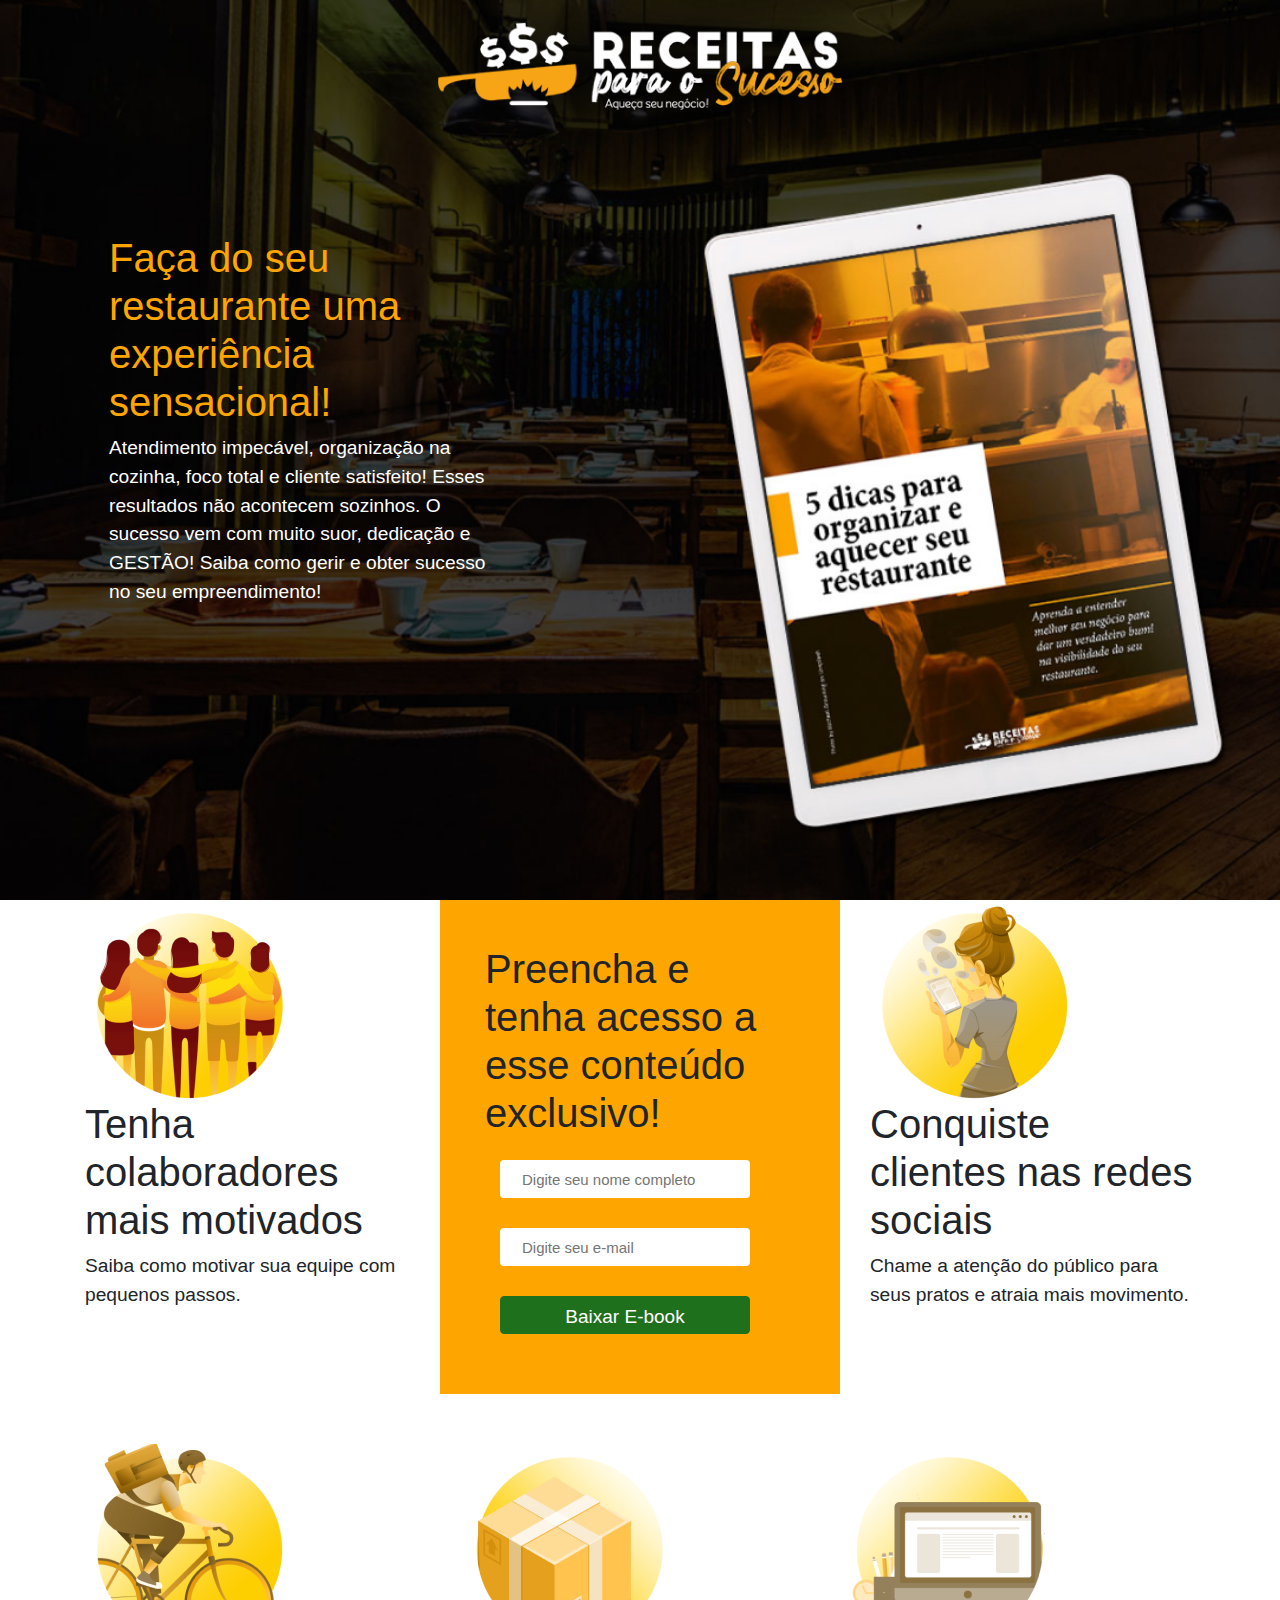
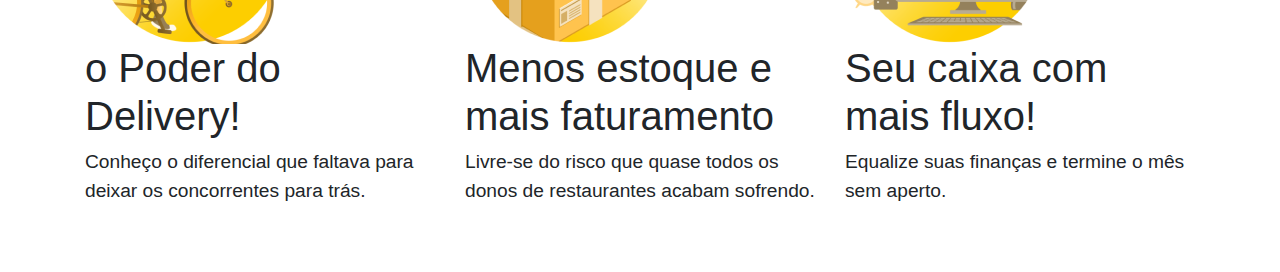
==== index.html @ 4bd51aca "ajustes dos cards" ====
<!doctype html>
<html lang="en">

<head>
    <!-- Required meta tags -->
    <meta charset="utf-8">
    <meta name="viewport" content="width=device-width, initial-scale=1, shrink-to-fit=no">
    <link rel="stylesheet" href="style.css">
    <!-- Bootstrap CSS -->
    <link rel="stylesheet" href="https://stackpath.bootstrapcdn.com/bootstrap/4.4.1/css/bootstrap.min.css" integrity="sha384-Vkoo8x4CGsO3+Hhxv8T/Q5PaXtkKtu6ug5TOeNV6gBiFeWPGFN9MuhOf23Q9Ifjh" crossorigin="anonymous">

    <title>Receitas para o Sucesso - Aqueça seu negócio!</title>
</head>

<body>

    <div class='hero'>
        <header>
            <div class="logo-img">
                <img id="header-img" src="./assets/Logo.png" alt="Receitas para o Sucesso" />
            </div>
        </header>
        <div id="main-title">
            <h1 style="color: orange;">Faça do seu restaurante uma experiência sensacional!</h1>
            <p>Atendimento impecável, organização na cozinha, foco total e cliente satisfeito! Esses resultados não acontecem sozinhos. O sucesso vem com muito suor, dedicação e GESTÃO! Saiba como gerir e obter sucesso no seu empreendimento!</p>
        </div>

    </div>

    <div class="container flex-container">
        <div class="row">
            <div class="col-sm">
                <div class="item1" id="colaboradores">
                    <img src="assets/icone-colaboradores.png" alt="Colaboradores" class="flex-img">
                    <h1>Tenha colaboradores mais motivados</h1>
                    <p>Saiba como motivar sua equipe com pequenos passos.</p>
                </div>
            </div>
            <div class="col-sm">
                <div class="form">
                    <h1>Preencha e tenha acesso a esse conteúdo exclusivo!</h1>
                    <form method="POST" action="https://smtl.gama.academy/leads/4a6b3a44-5ffc-11ea-92b8-cb0262e26cca">
                        <input name="name" type="text" pattern="^\D{2,}\s[\D\s]{2,}$" title="Digite seu nome completo" placeholder="Digite seu nome completo" required />
                        <input name="email" type="email" title="Digite um email válido" placeholder="Digite seu e-mail" required />
                        <input name="redirectTo" type="hidden" value="" />
                        <!-- thank you page address should be in "value" -->
                        <input name="debugMode" type="hidden" value="true" />
                        <input class="button-send" type="submit" value="Baixar E-book" />
                    </form>
                </div>
            </div>
            <div class="col-sm">
                <div class="item2" id="usuario">
                    <img src="assets/icone-redessociais.png" alt="Usuário" class="flex-img">
                    <h1>Conquiste clientes nas redes sociais</h1>
                    <p>Chame a atenção do público para seus pratos e atraia mais movimento.</p>
                </div>
            </div>
        </div>
    </div>
    <div class="container flex-container">
        <div class="row">
            <div class="col-sm">
                <div class="item3" id="delivery">
                    <img src="assets/icone-delivery.png" alt="Delivery" class="flex-img">
                    <h1>o Poder do Delivery!</h1>
                    <p>Conheço o diferencial que faltava para deixar os concorrentes para trás.</p>
                </div>
            </div>
            <div class="col-sm">
                <div class="item4" id="estoque">
                    <img src="assets/icone-estoque.png" alt="Estoque" class="flex-img">
                    <h1>Menos estoque e mais faturamento</h1>
                    <p>Livre-se do risco que quase todos os donos de restaurantes acabam sofrendo.</p>
                </div>
            </div>
            <div class="col-sm">
                <div class="item5" id="financas">
                    <img src="assets/icone-fluxocaixa.png" alt="Finanças" class="flex-img">
                    <h1>Seu caixa com mais fluxo!</h1>
                    <p>Equalize suas finanças e termine o mês sem aperto.</p>
                </div>
            </div>
        </div>
    </div>

    <!-- Optional JavaScript -->
    <!-- jQuery first, then Popper.js, then Bootstrap JS -->
    <script src="https://code.jquery.com/jquery-3.4.1.slim.min.js" integrity="sha384-J6qa4849blE2+poT4WnyKhv5vZF5SrPo0iEjwBvKU7imGFAV0wwj1yYfoRSJoZ+n" crossorigin="anonymous"></script>
    <script src="https://cdn.jsdelivr.net/npm/popper.js@1.16.0/dist/umd/popper.min.js" integrity="sha384-Q6E9RHvbIyZFJoft+2mJbHaEWldlvI9IOYy5n3zV9zzTtmI3UksdQRVvoxMfooAo" crossorigin="anonymous"></script>
    <script src="https://stackpath.bootstrapcdn.com/bootstrap/4.4.1/js/bootstrap.min.js" integrity="sha384-wfSDF2E50Y2D1uUdj0O3uMBJnjuUD4Ih7YwaYd1iqfktj0Uod8GCExl3Og8ifwB6" crossorigin="anonymous"></script>
</body>

</html>
---- style.css ----
body {
    margin: 0 15%;
}

* {
    margin: 0;
    padding: 0;
    box-sizing: border-box;
}

.hero {
    background-image: url('./assets/bg-topo.png');
    background-size: cover;
    background-position: center;
    color: white;
    height: 100vh;
}

h1 {
    font-size: 1.2rem;
}

p {
    font-size: 1.2rem;
}

form input {
    height: 38px;
    padding: 6px 20px;
    border-radius: 4px;
    border: 2px solid rgba(255, 255, 255, 1);
    margin: 15px;
    font-size: 15px;
    width: 250px;
}

.logo-img {
    display: flex;
    justify-content: center;
}

.button-send {
    width: 250px;
    background-color: rgba(31, 112, 29, 1);
    border: 1px rgba(31, 112, 29, 1) solid;
    font-size: 19px;
    color: white;
}

.flex-container {
    /* display: grid;
    grid-template-columns: repeat(2, 1fr);
    grid-template-areas: 
    "item1 form item2"
    "item3 item4 item5";
    padding: 2vh; */
    width: 90%;
    margin: -50px auto 0;
    padding: 50px;
}


/* .item1 {
    grid-area: item1;
    padding: 10vh;
    text-align: center;
}

.item2 {
    grid-area: item2;
    padding: 10vh;
    text-align: center;
}

.item3 {
    grid-area: item3;
    padding: 10vh;
    text-align: center;
}

.item4 {
    grid-area: item4;
    width: 480px;
    padding: 10vh;
    text-align: center;
}

.item5 {
    grid-area: item5;
    padding: 10vh;
    text-align: center;
} */

#header-img {}

.form {
    grid-area: form;
    background-color: orange;
    padding: 5vh;
    width: 400px;
    margin: 0 auto;
}

#main-title {
    display: block;
    padding: 5vh;
    margin-left: 5vw;
    width: 480px;
}

@media only screen and (max-width: 767px) {
    .flex-container {
        width: 100%;
        margin: 0;
    }
}
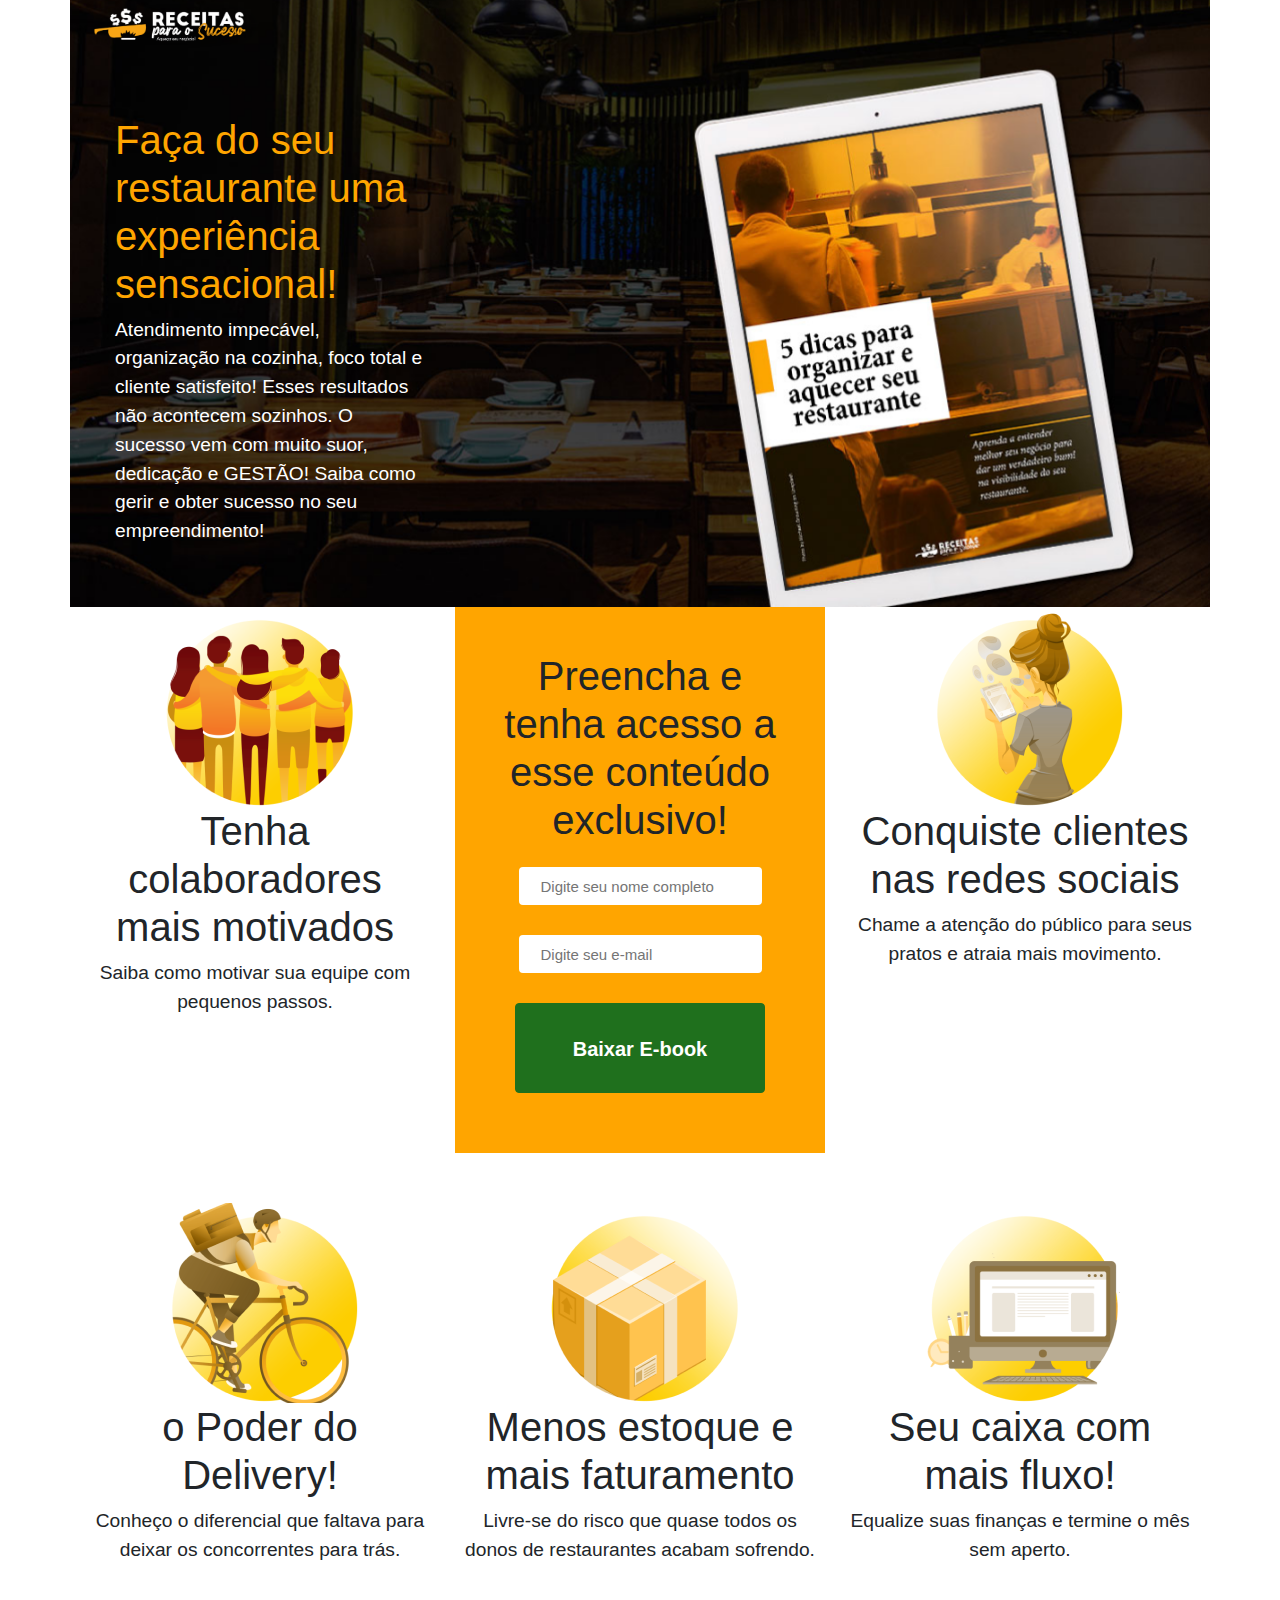
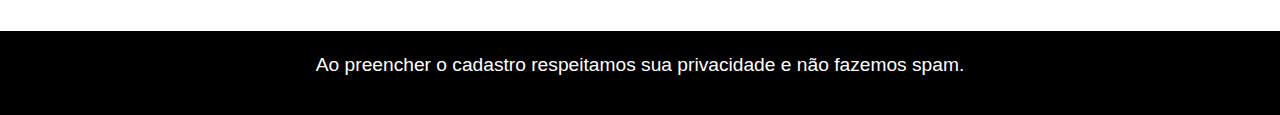
==== commit f282ecee: "Merge pull request #5 from jessebrito/master" ====
--- a/index.html
+++ b/index.html
@@ -8,24 +8,58 @@
     <link rel="stylesheet" href="style.css">
     <!-- Bootstrap CSS -->
     <link rel="stylesheet" href="https://stackpath.bootstrapcdn.com/bootstrap/4.4.1/css/bootstrap.min.css" integrity="sha384-Vkoo8x4CGsO3+Hhxv8T/Q5PaXtkKtu6ug5TOeNV6gBiFeWPGFN9MuhOf23Q9Ifjh" crossorigin="anonymous">
+    <!-- Global site tag (gtag.js) - Google Analytics -->
+    <script async src="https://www.googletagmanager.com/gtag/js?id=UA-160117822-1"></script>
+    <script>
+        window.dataLayer = window.dataLayer || [];
 
+        function gtag() {
+            dataLayer.push(arguments);
+        }
+        gtag('js', new Date());
+
+        gtag('config', 'UA-160117822-1');
+    </script>
+    <!-- Hotjar Tracking Code for receitasparaosucesso.com.br -->
+    <script>
+        (function(h, o, t, j, a, r) {
+            h.hj = h.hj || function() {
+                (h.hj.q = h.hj.q || []).push(arguments)
+            };
+            h._hjSettings = {
+                hjid: 1723017,
+                hjsv: 6
+            };
+            a = o.getElementsByTagName('head')[0];
+            r = o.createElement('script');
+            r.async = 1;
+            r.src = t + h._hjSettings.hjid + j + h._hjSettings.hjsv;
+            a.appendChild(r);
+        })(window, document, 'https://static.hotjar.com/c/hotjar-', '.js?sv=');
+    </script>
     <title>Receitas para o Sucesso - Aqueça seu negócio!</title>
 </head>
 
 <body>
+    <div class="container">
+        <div class="row">
+            <div class='hero'>
+                <header>
+                    <div class="logo-img">
+                        <img id="header-img" src="./assets/Logo.png" alt="Receitas para o Sucesso" />
+                    </div>
+                </header>
+                <div id="main-title">
+                    <h1 style="color: orange;">Faça do seu restaurante uma experiência sensacional!</h1>
+                    <p>Atendimento impecável, organização na cozinha, foco total e cliente satisfeito! Esses resultados não acontecem sozinhos. O sucesso vem com muito suor, dedicação e GESTÃO! Saiba como gerir e obter sucesso no seu empreendimento!</p>
+                </div>
 
-    <div class='hero'>
-        <header>
-            <div class="logo-img">
-                <img id="header-img" src="./assets/Logo.png" alt="Receitas para o Sucesso" />
             </div>
-        </header>
-        <div id="main-title">
-            <h1 style="color: orange;">Faça do seu restaurante uma experiência sensacional!</h1>
-            <p>Atendimento impecável, organização na cozinha, foco total e cliente satisfeito! Esses resultados não acontecem sozinhos. O sucesso vem com muito suor, dedicação e GESTÃO! Saiba como gerir e obter sucesso no seu empreendimento!</p>
         </div>
 
     </div>
+
+
 
     <div class="container flex-container">
         <div class="row">
@@ -83,7 +117,13 @@
             </div>
         </div>
     </div>
-
+    <footer>
+        <div class="container">
+            <div class="row">
+                <p>Ao preencher o cadastro respeitamos sua privacidade e não fazemos spam.</p>
+            </div>
+        </div>
+    </footer>
     <!-- Optional JavaScript -->
     <!-- jQuery first, then Popper.js, then Bootstrap JS -->
     <script src="https://code.jquery.com/jquery-3.4.1.slim.min.js" integrity="sha384-J6qa4849blE2+poT4WnyKhv5vZF5SrPo0iEjwBvKU7imGFAV0wwj1yYfoRSJoZ+n" crossorigin="anonymous"></script>
--- a/style.css
+++ b/style.css
@@ -13,7 +13,8 @@
     background-size: cover;
     background-position: center;
     color: white;
-    height: 100vh;
+    /* height: 100vh; */
+    width: 100%;
 }
 
 h1 {
@@ -24,6 +25,10 @@
     font-size: 1.2rem;
 }
 
+.col-sm {
+    text-align: center;
+}
+
 form input {
     height: 38px;
     padding: 6px 20px;
@@ -31,11 +36,12 @@
     border: 2px solid rgba(255, 255, 255, 1);
     margin: 15px;
     font-size: 15px;
-    width: 250px;
+    max-width: 260px;
 }
 
 .logo-img {
-    display: flex;
+    width: 24%;
+    /* display: flex; */
     justify-content: center;
 }
 
@@ -45,6 +51,10 @@
     border: 1px rgba(31, 112, 29, 1) solid;
     font-size: 19px;
     color: white;
+    padding: 30px 0;
+    height: 90px;
+    font-size: 20px;
+    font-weight: bold;
 }
 
 .flex-container {
@@ -91,21 +101,24 @@
     text-align: center;
 } */
 
-#header-img {}
+#header-img {
+    width: 200px;
+}
 
 .form {
     grid-area: form;
     background-color: orange;
     padding: 5vh;
-    width: 400px;
+    max-width: 400px;
     margin: 0 auto;
 }
 
 #main-title {
     display: block;
     padding: 5vh;
-    margin-left: 5vw;
-    width: 480px;
+    /* margin-left: 5vw; */
+    max-width: 400px;
+    width: 100%;
 }
 
 @media only screen and (max-width: 767px) {
@@ -113,4 +126,29 @@
         width: 100%;
         margin: 0;
     }
+    #main-title {
+        max-width: 320px;
+    }
+    form input {
+        max-width: 224px;
+    }
+    .button-send {
+        width: 250px;
+    }
+}
+
+footer {
+    background-color: #000;
+}
+
+footer .container {
+    padding: 20px;
+    text-align: center;
+    color: #ffffff;
+    font-size: 14px;
+}
+
+footer .container p {
+    text-align: center;
+    width: 100%;
 }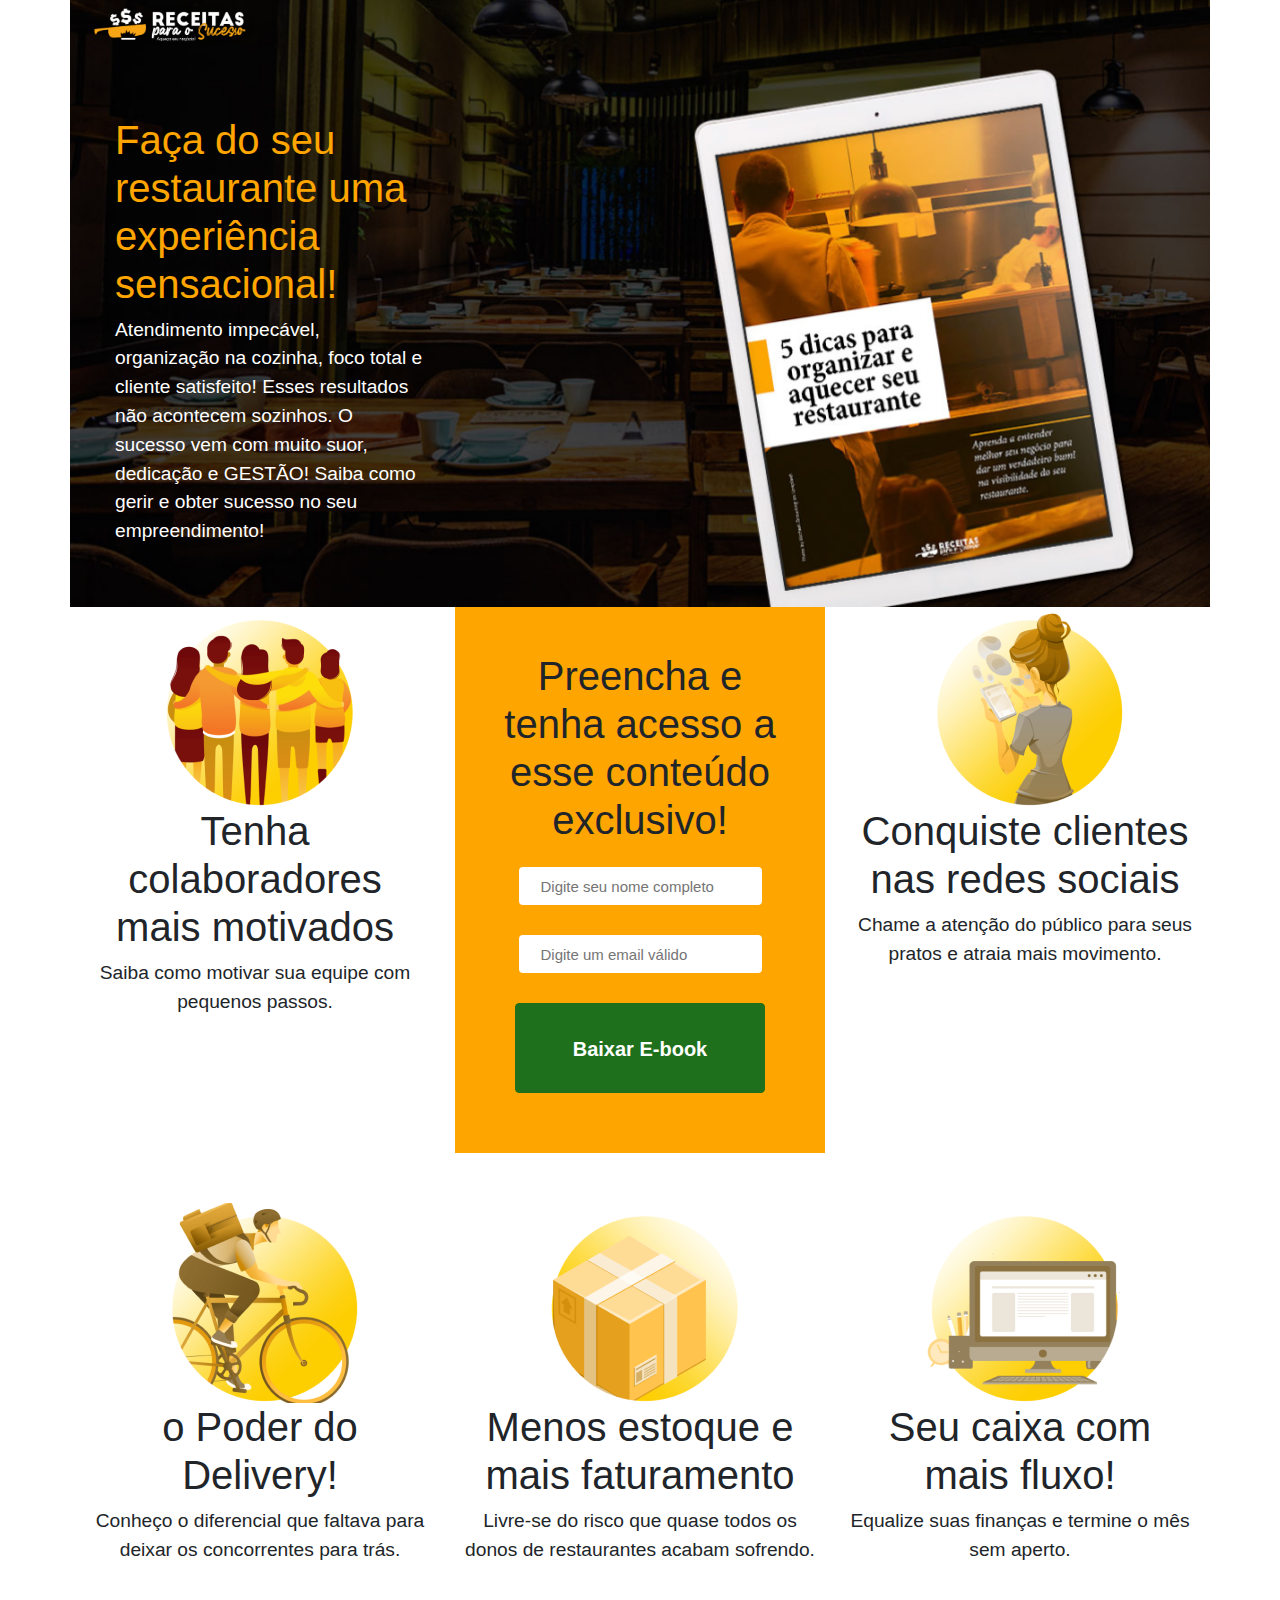
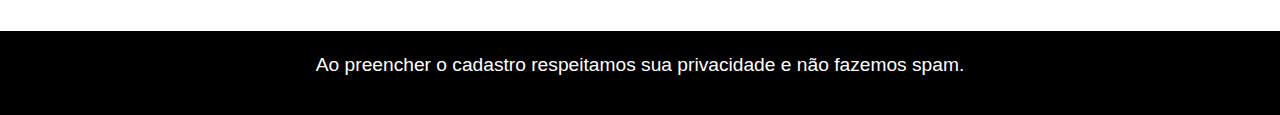
==== commit 0116dba4: "placeholder" ====
--- a/index.html
+++ b/index.html
@@ -7,7 +7,8 @@
     <meta name="viewport" content="width=device-width, initial-scale=1, shrink-to-fit=no">
     <link rel="stylesheet" href="style.css">
     <!-- Bootstrap CSS -->
-    <link rel="stylesheet" href="https://stackpath.bootstrapcdn.com/bootstrap/4.4.1/css/bootstrap.min.css" integrity="sha384-Vkoo8x4CGsO3+Hhxv8T/Q5PaXtkKtu6ug5TOeNV6gBiFeWPGFN9MuhOf23Q9Ifjh" crossorigin="anonymous">
+    <link rel="stylesheet" href="https://stackpath.bootstrapcdn.com/bootstrap/4.4.1/css/bootstrap.min.css"
+        integrity="sha384-Vkoo8x4CGsO3+Hhxv8T/Q5PaXtkKtu6ug5TOeNV6gBiFeWPGFN9MuhOf23Q9Ifjh" crossorigin="anonymous">
     <!-- Global site tag (gtag.js) - Google Analytics -->
     <script async src="https://www.googletagmanager.com/gtag/js?id=UA-160117822-1"></script>
     <script>
@@ -22,8 +23,8 @@
     </script>
     <!-- Hotjar Tracking Code for receitasparaosucesso.com.br -->
     <script>
-        (function(h, o, t, j, a, r) {
-            h.hj = h.hj || function() {
+        (function (h, o, t, j, a, r) {
+            h.hj = h.hj || function () {
                 (h.hj.q = h.hj.q || []).push(arguments)
             };
             h._hjSettings = {
@@ -51,7 +52,9 @@
                 </header>
                 <div id="main-title">
                     <h1 style="color: orange;">Faça do seu restaurante uma experiência sensacional!</h1>
-                    <p>Atendimento impecável, organização na cozinha, foco total e cliente satisfeito! Esses resultados não acontecem sozinhos. O sucesso vem com muito suor, dedicação e GESTÃO! Saiba como gerir e obter sucesso no seu empreendimento!</p>
+                    <p>Atendimento impecável, organização na cozinha, foco total e cliente satisfeito! Esses resultados
+                        não acontecem sozinhos. O sucesso vem com muito suor, dedicação e GESTÃO! Saiba como gerir e
+                        obter sucesso no seu empreendimento!</p>
                 </div>
 
             </div>
@@ -74,10 +77,12 @@
                 <div class="form">
                     <h1>Preencha e tenha acesso a esse conteúdo exclusivo!</h1>
                     <form method="POST" action="https://smtl.gama.academy/leads/4a6b3a44-5ffc-11ea-92b8-cb0262e26cca">
-                        <input name="name" type="text" pattern="^\D{2,}\s[\D\s]{2,}$" title="Digite seu nome completo" placeholder="Digite seu nome completo" required />
-                        <input name="email" type="email" title="Digite um email válido" placeholder="Digite seu e-mail" required />
-                        <input name="redirectTo" type="hidden" value="" />
-                        <!-- thank you page address should be in "value" -->
+                        <input name="name" placeholder="Digite seu nome completo" type="text"
+                            pattern="^\D{2,}\s[\D\s]{2,}$" title="Digite seu nome completo" required />
+                        <input name="email" type="email" title="Digite um email válido"
+                            placeholder="Digite um email válido" required />
+                        <input name="redirectTo" type="hidden"
+                            value="http://receitasparaosucesso.com.br/thankyou.html" />
                         <input name="debugMode" type="hidden" value="true" />
                         <input class="button-send" type="submit" value="Baixar E-book" />
                     </form>
@@ -126,9 +131,15 @@
     </footer>
     <!-- Optional JavaScript -->
     <!-- jQuery first, then Popper.js, then Bootstrap JS -->
-    <script src="https://code.jquery.com/jquery-3.4.1.slim.min.js" integrity="sha384-J6qa4849blE2+poT4WnyKhv5vZF5SrPo0iEjwBvKU7imGFAV0wwj1yYfoRSJoZ+n" crossorigin="anonymous"></script>
-    <script src="https://cdn.jsdelivr.net/npm/popper.js@1.16.0/dist/umd/popper.min.js" integrity="sha384-Q6E9RHvbIyZFJoft+2mJbHaEWldlvI9IOYy5n3zV9zzTtmI3UksdQRVvoxMfooAo" crossorigin="anonymous"></script>
-    <script src="https://stackpath.bootstrapcdn.com/bootstrap/4.4.1/js/bootstrap.min.js" integrity="sha384-wfSDF2E50Y2D1uUdj0O3uMBJnjuUD4Ih7YwaYd1iqfktj0Uod8GCExl3Og8ifwB6" crossorigin="anonymous"></script>
+    <script src="https://code.jquery.com/jquery-3.4.1.slim.min.js"
+        integrity="sha384-J6qa4849blE2+poT4WnyKhv5vZF5SrPo0iEjwBvKU7imGFAV0wwj1yYfoRSJoZ+n"
+        crossorigin="anonymous"></script>
+    <script src="https://cdn.jsdelivr.net/npm/popper.js@1.16.0/dist/umd/popper.min.js"
+        integrity="sha384-Q6E9RHvbIyZFJoft+2mJbHaEWldlvI9IOYy5n3zV9zzTtmI3UksdQRVvoxMfooAo"
+        crossorigin="anonymous"></script>
+    <script src="https://stackpath.bootstrapcdn.com/bootstrap/4.4.1/js/bootstrap.min.js"
+        integrity="sha384-wfSDF2E50Y2D1uUdj0O3uMBJnjuUD4Ih7YwaYd1iqfktj0Uod8GCExl3Og8ifwB6"
+        crossorigin="anonymous"></script>
 </body>
 
 </html>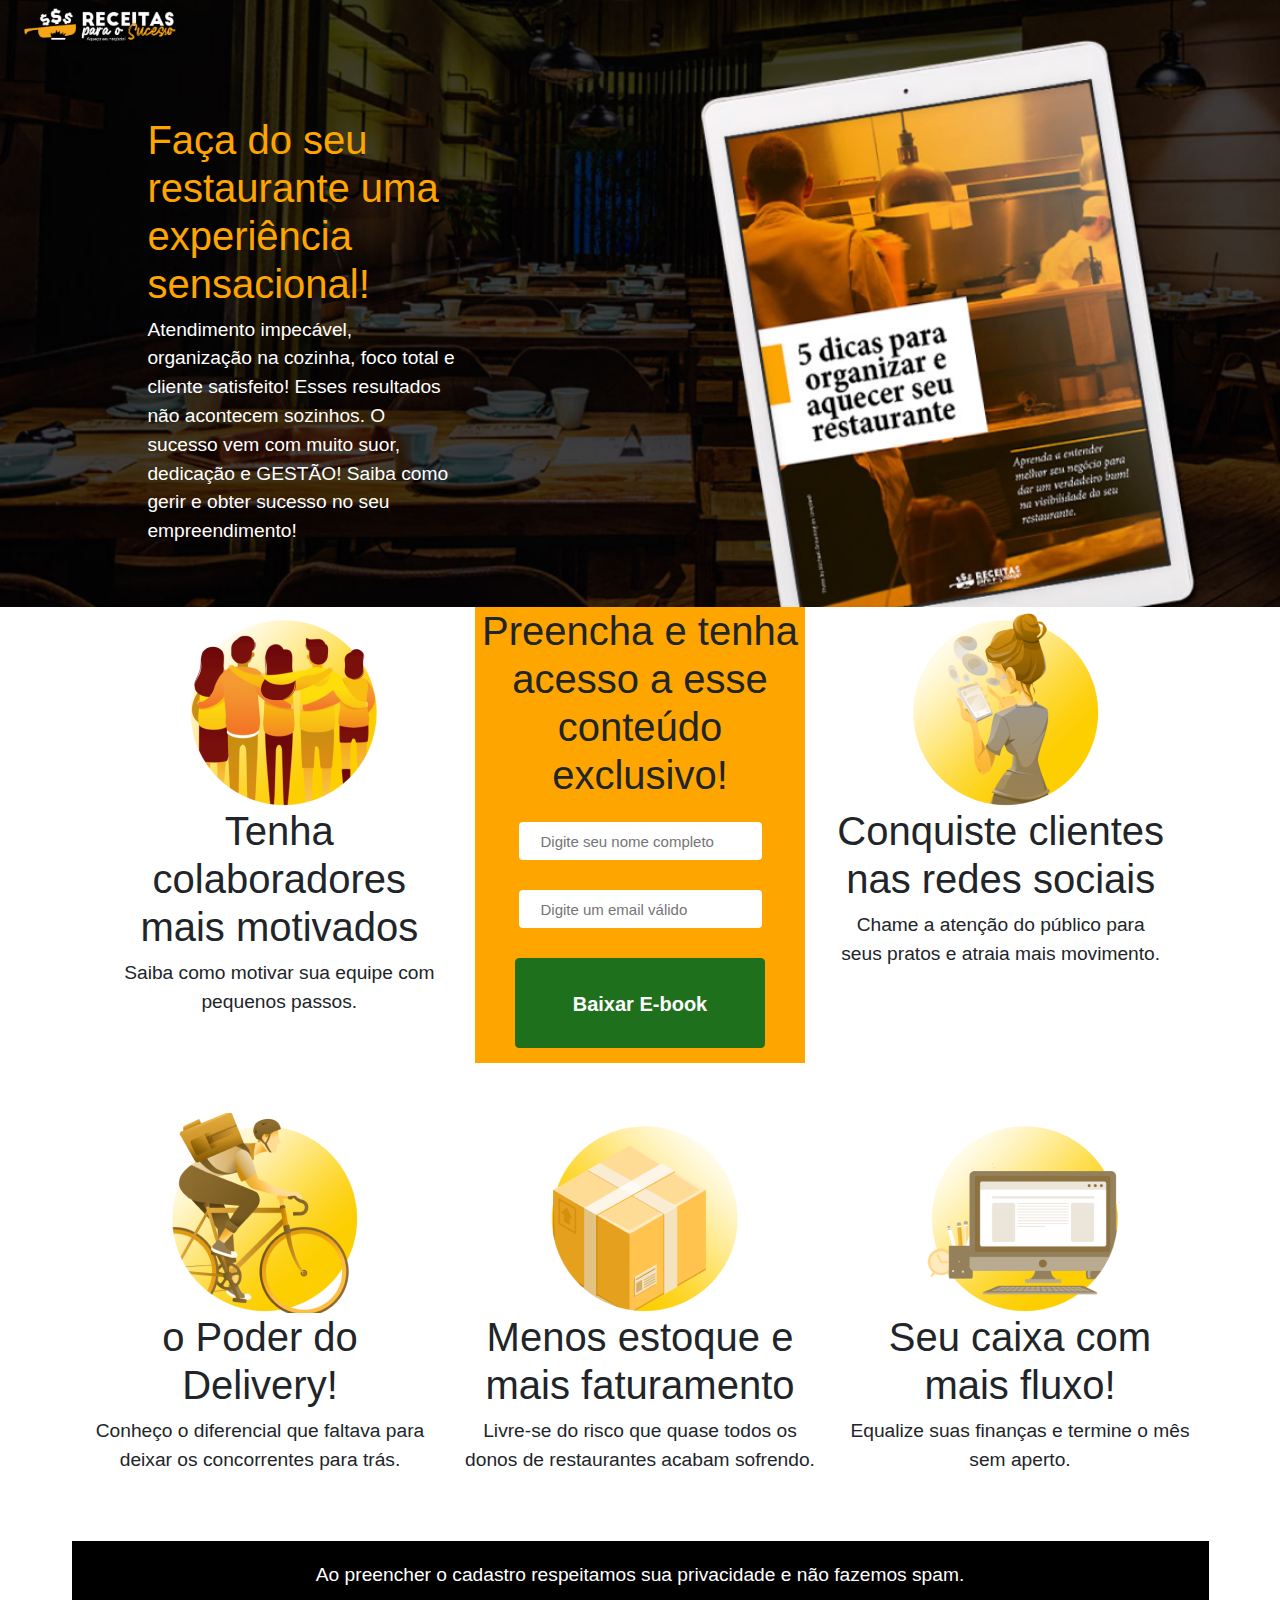
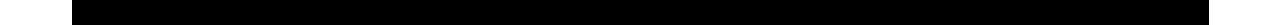
==== commit 31e402eb: "Merge branch 'master' of https://github.com/Juliancio/landing-page-4hs" ====
--- a/index.html
+++ b/index.html
@@ -42,8 +42,8 @@
 </head>
 
 <body>
-    <div class="container">
-        <div class="row">
+    <div>
+        <div>
             <div class='hero'>
                 <header>
                     <div class="logo-img">
@@ -64,7 +64,7 @@
 
 
 
-    <div class="container flex-container">
+    <div class="flex-container">
         <div class="row">
             <div class="col-sm">
                 <div class="item1" id="colaboradores">
--- a/style.css
+++ b/style.css
@@ -1,10 +1,4 @@
-body {
-    margin: 0 15%;
-}
-
 * {
-    margin: 0;
-    padding: 0;
     box-sizing: border-box;
 }
 
@@ -105,18 +99,22 @@
     width: 200px;
 }
 
+header {
+    width: 70% !important;
+}
+
 .form {
     grid-area: form;
     background-color: orange;
-    padding: 5vh;
     max-width: 400px;
     margin: 0 auto;
 }
 
 #main-title {
-    display: block;
+    display: flex;
     padding: 5vh;
-    /* margin-left: 5vw; */
+    margin-left: 8vw;
+    flex-direction: column;
     max-width: 400px;
     width: 100%;
 }
@@ -128,6 +126,7 @@
     }
     #main-title {
         max-width: 320px;
+        margin-left: 5px;
     }
     form input {
         max-width: 224px;
@@ -139,7 +138,11 @@
 
 footer {
     background-color: #000;
+    margin: 0 auto;
+    max-width: 1137px;
 }
+
+
 
 footer .container {
     padding: 20px;
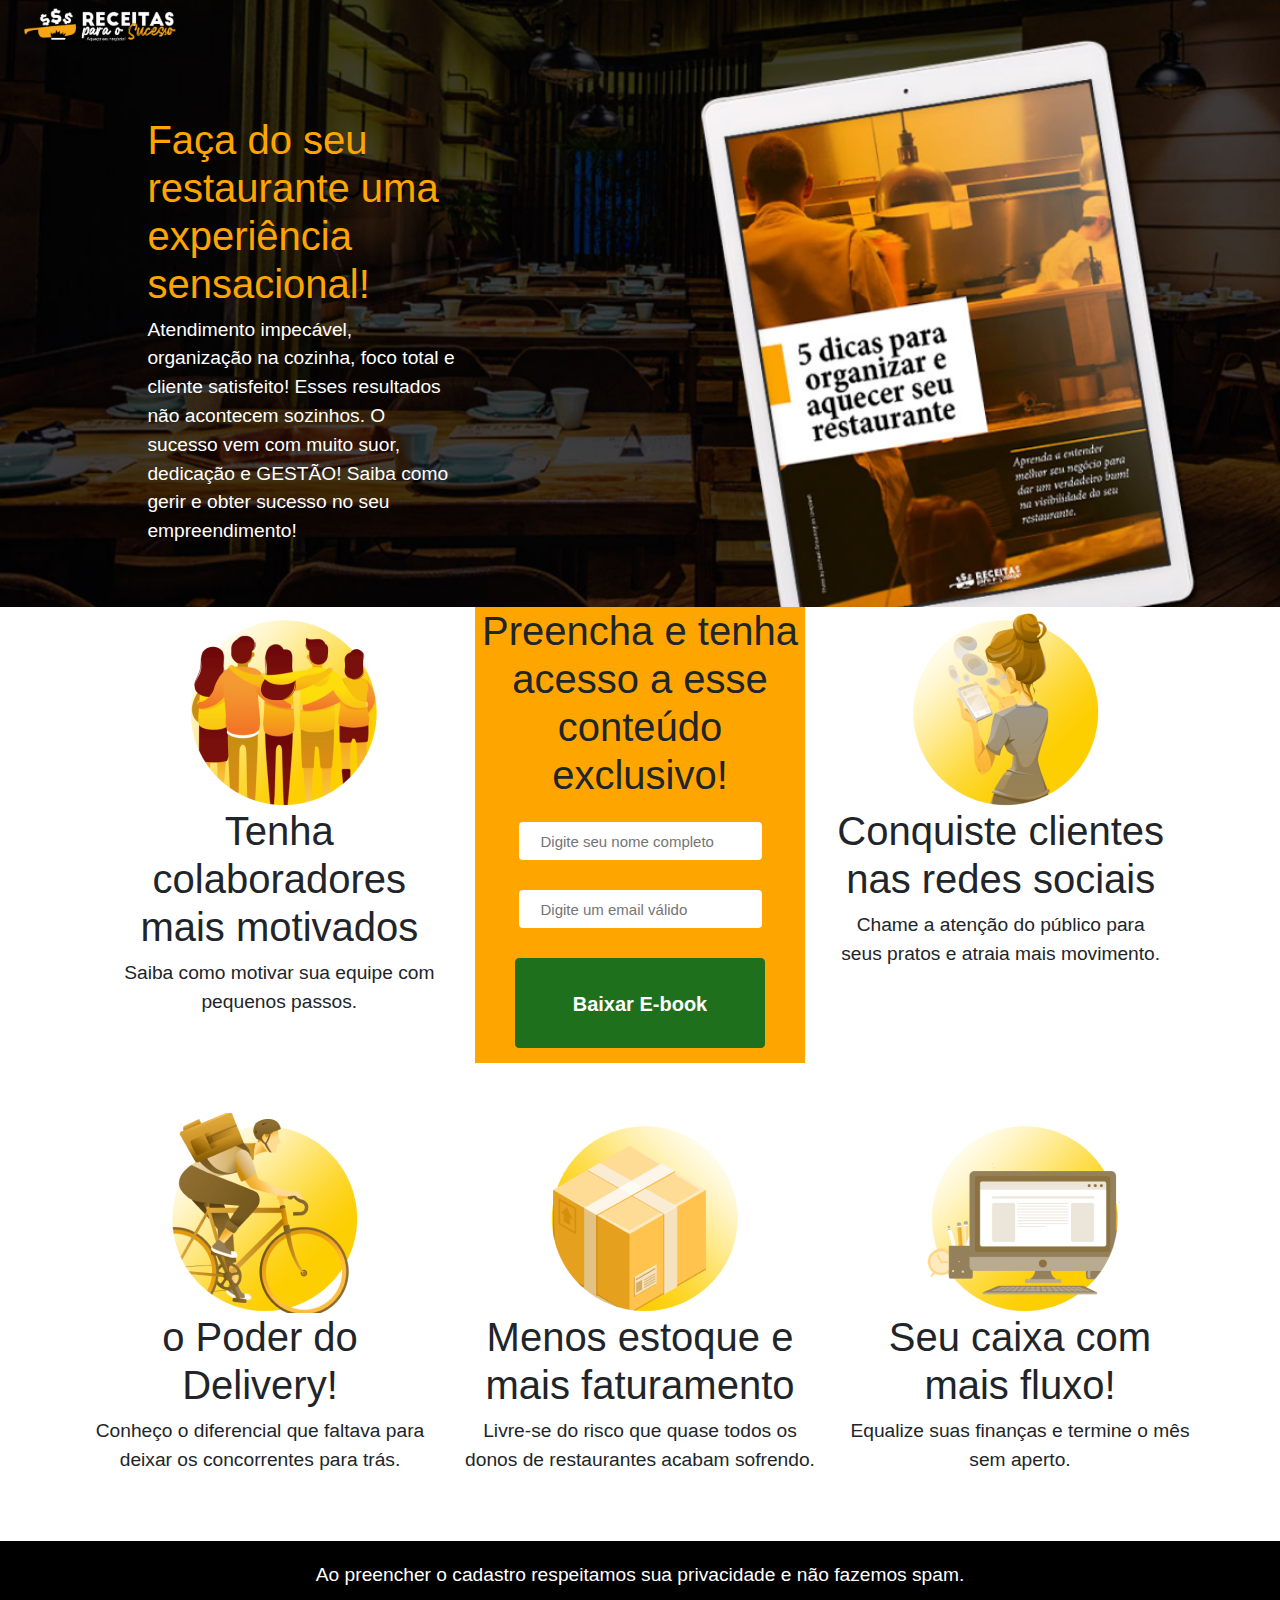
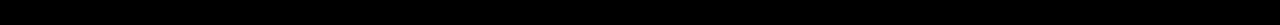
==== commit a0679c10: "retirada do Debugmode" ====
--- a/index.html
+++ b/index.html
@@ -7,8 +7,7 @@
     <meta name="viewport" content="width=device-width, initial-scale=1, shrink-to-fit=no">
     <link rel="stylesheet" href="style.css">
     <!-- Bootstrap CSS -->
-    <link rel="stylesheet" href="https://stackpath.bootstrapcdn.com/bootstrap/4.4.1/css/bootstrap.min.css"
-        integrity="sha384-Vkoo8x4CGsO3+Hhxv8T/Q5PaXtkKtu6ug5TOeNV6gBiFeWPGFN9MuhOf23Q9Ifjh" crossorigin="anonymous">
+    <link rel="stylesheet" href="https://stackpath.bootstrapcdn.com/bootstrap/4.4.1/css/bootstrap.min.css" integrity="sha384-Vkoo8x4CGsO3+Hhxv8T/Q5PaXtkKtu6ug5TOeNV6gBiFeWPGFN9MuhOf23Q9Ifjh" crossorigin="anonymous">
     <!-- Global site tag (gtag.js) - Google Analytics -->
     <script async src="https://www.googletagmanager.com/gtag/js?id=UA-160117822-1"></script>
     <script>
@@ -23,8 +22,8 @@
     </script>
     <!-- Hotjar Tracking Code for receitasparaosucesso.com.br -->
     <script>
-        (function (h, o, t, j, a, r) {
-            h.hj = h.hj || function () {
+        (function(h, o, t, j, a, r) {
+            h.hj = h.hj || function() {
                 (h.hj.q = h.hj.q || []).push(arguments)
             };
             h._hjSettings = {
@@ -52,17 +51,13 @@
                 </header>
                 <div id="main-title">
                     <h1 style="color: orange;">Faça do seu restaurante uma experiência sensacional!</h1>
-                    <p>Atendimento impecável, organização na cozinha, foco total e cliente satisfeito! Esses resultados
-                        não acontecem sozinhos. O sucesso vem com muito suor, dedicação e GESTÃO! Saiba como gerir e
-                        obter sucesso no seu empreendimento!</p>
+                    <p>Atendimento impecável, organização na cozinha, foco total e cliente satisfeito! Esses resultados não acontecem sozinhos. O sucesso vem com muito suor, dedicação e GESTÃO! Saiba como gerir e obter sucesso no seu empreendimento!</p>
                 </div>
 
             </div>
         </div>
 
     </div>
-
-
 
     <div class="flex-container">
         <div class="row">
@@ -77,13 +72,10 @@
                 <div class="form">
                     <h1>Preencha e tenha acesso a esse conteúdo exclusivo!</h1>
                     <form method="POST" action="https://smtl.gama.academy/leads/4a6b3a44-5ffc-11ea-92b8-cb0262e26cca">
-                        <input name="name" placeholder="Digite seu nome completo" type="text"
-                            pattern="^\D{2,}\s[\D\s]{2,}$" title="Digite seu nome completo" required />
-                        <input name="email" type="email" title="Digite um email válido"
-                            placeholder="Digite um email válido" required />
-                        <input name="redirectTo" type="hidden"
-                            value="http://receitasparaosucesso.com.br/thankyou.html" />
-                        <input name="debugMode" type="hidden" value="true" />
+                        <input name="name" placeholder="Digite seu nome completo" type="text" pattern="^\D{2,}\s[\D\s]{2,}$" title="Digite seu nome completo" required />
+                        <input name="email" type="email" title="Digite um email válido" placeholder="Digite um email válido" required />
+                        <input name="redirectTo" type="hidden" value="http://receitasparaosucesso.com.br/thankyou.html" />
+
                         <input class="button-send" type="submit" value="Baixar E-book" />
                     </form>
                 </div>
@@ -131,15 +123,9 @@
     </footer>
     <!-- Optional JavaScript -->
     <!-- jQuery first, then Popper.js, then Bootstrap JS -->
-    <script src="https://code.jquery.com/jquery-3.4.1.slim.min.js"
-        integrity="sha384-J6qa4849blE2+poT4WnyKhv5vZF5SrPo0iEjwBvKU7imGFAV0wwj1yYfoRSJoZ+n"
-        crossorigin="anonymous"></script>
-    <script src="https://cdn.jsdelivr.net/npm/popper.js@1.16.0/dist/umd/popper.min.js"
-        integrity="sha384-Q6E9RHvbIyZFJoft+2mJbHaEWldlvI9IOYy5n3zV9zzTtmI3UksdQRVvoxMfooAo"
-        crossorigin="anonymous"></script>
-    <script src="https://stackpath.bootstrapcdn.com/bootstrap/4.4.1/js/bootstrap.min.js"
-        integrity="sha384-wfSDF2E50Y2D1uUdj0O3uMBJnjuUD4Ih7YwaYd1iqfktj0Uod8GCExl3Og8ifwB6"
-        crossorigin="anonymous"></script>
+    <script src="https://code.jquery.com/jquery-3.4.1.slim.min.js" integrity="sha384-J6qa4849blE2+poT4WnyKhv5vZF5SrPo0iEjwBvKU7imGFAV0wwj1yYfoRSJoZ+n" crossorigin="anonymous"></script>
+    <script src="https://cdn.jsdelivr.net/npm/popper.js@1.16.0/dist/umd/popper.min.js" integrity="sha384-Q6E9RHvbIyZFJoft+2mJbHaEWldlvI9IOYy5n3zV9zzTtmI3UksdQRVvoxMfooAo" crossorigin="anonymous"></script>
+    <script src="https://stackpath.bootstrapcdn.com/bootstrap/4.4.1/js/bootstrap.min.js" integrity="sha384-wfSDF2E50Y2D1uUdj0O3uMBJnjuUD4Ih7YwaYd1iqfktj0Uod8GCExl3Og8ifwB6" crossorigin="anonymous"></script>
 </body>
 
 </html>--- a/style.css
+++ b/style.css
@@ -138,8 +138,6 @@
 
 footer {
     background-color: #000;
-    margin: 0 auto;
-    max-width: 1137px;
 }
 
 
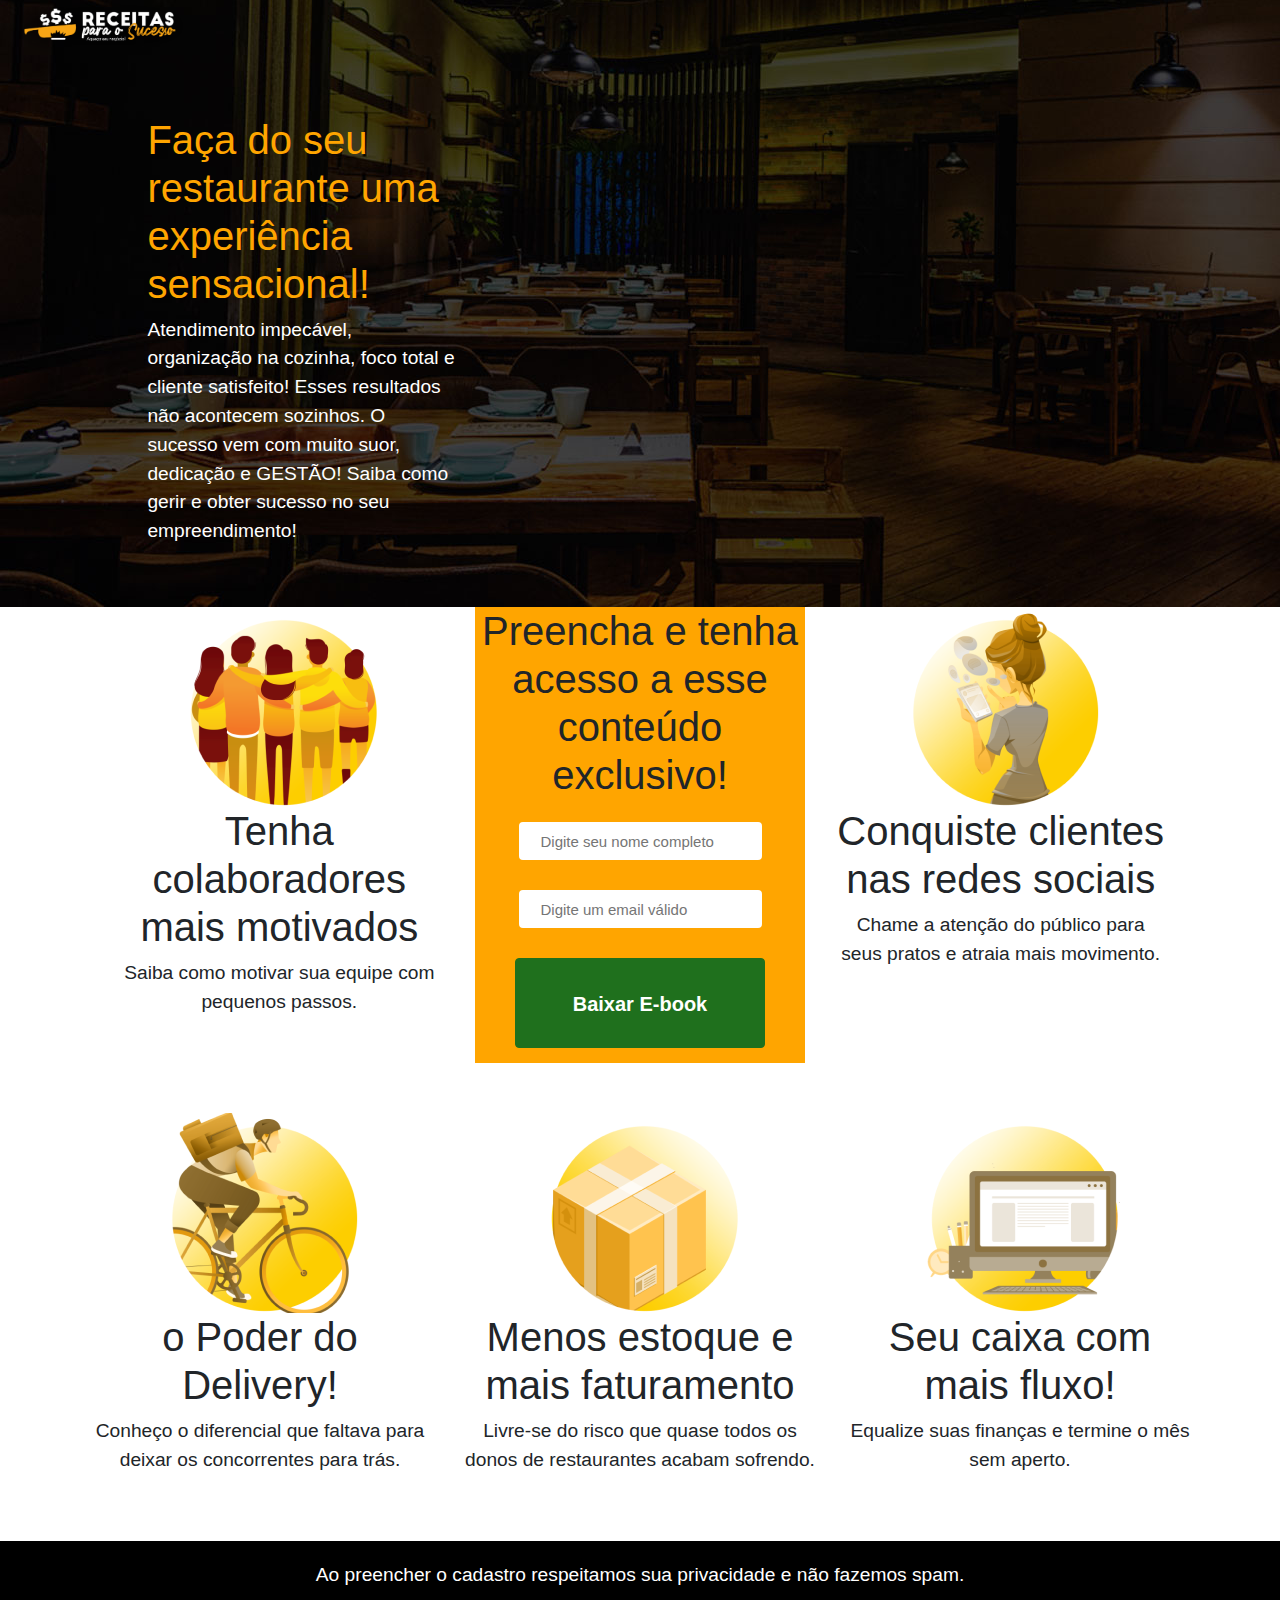
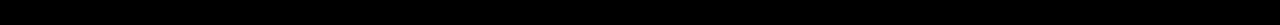
==== commit d0ddd66c: "fix validate email" ====
--- a/index.html
+++ b/index.html
@@ -73,7 +73,7 @@
                     <h1>Preencha e tenha acesso a esse conteúdo exclusivo!</h1>
                     <form method="POST" action="https://smtl.gama.academy/leads/4a6b3a44-5ffc-11ea-92b8-cb0262e26cca">
                         <input name="name" placeholder="Digite seu nome completo" type="text" pattern="^\D{2,}\s[\D\s]{2,}$" title="Digite seu nome completo" required />
-                        <input name="email" type="email" title="Digite um email válido" placeholder="Digite um email válido" required />
+                        <input name="email" type="email" title="Digite um email válido" placeholder="Digite um email válido" required pattern="[a-z0-9._%+-]+@[a-z0-9.-]+\.[a-z]{2,63}$" />
                         <input name="redirectTo" type="hidden" value="http://receitasparaosucesso.com.br/thankyou.html" />
 
                         <input class="button-send" type="submit" value="Baixar E-book" />
--- a/style.css
+++ b/style.css
@@ -3,7 +3,7 @@
 }
 
 .hero {
-    background-image: url('./assets/bg-topo.png');
+    background-image: url('./assets/bgfull-topo.jpg');
     background-size: cover;
     background-position: center;
     color: white;
